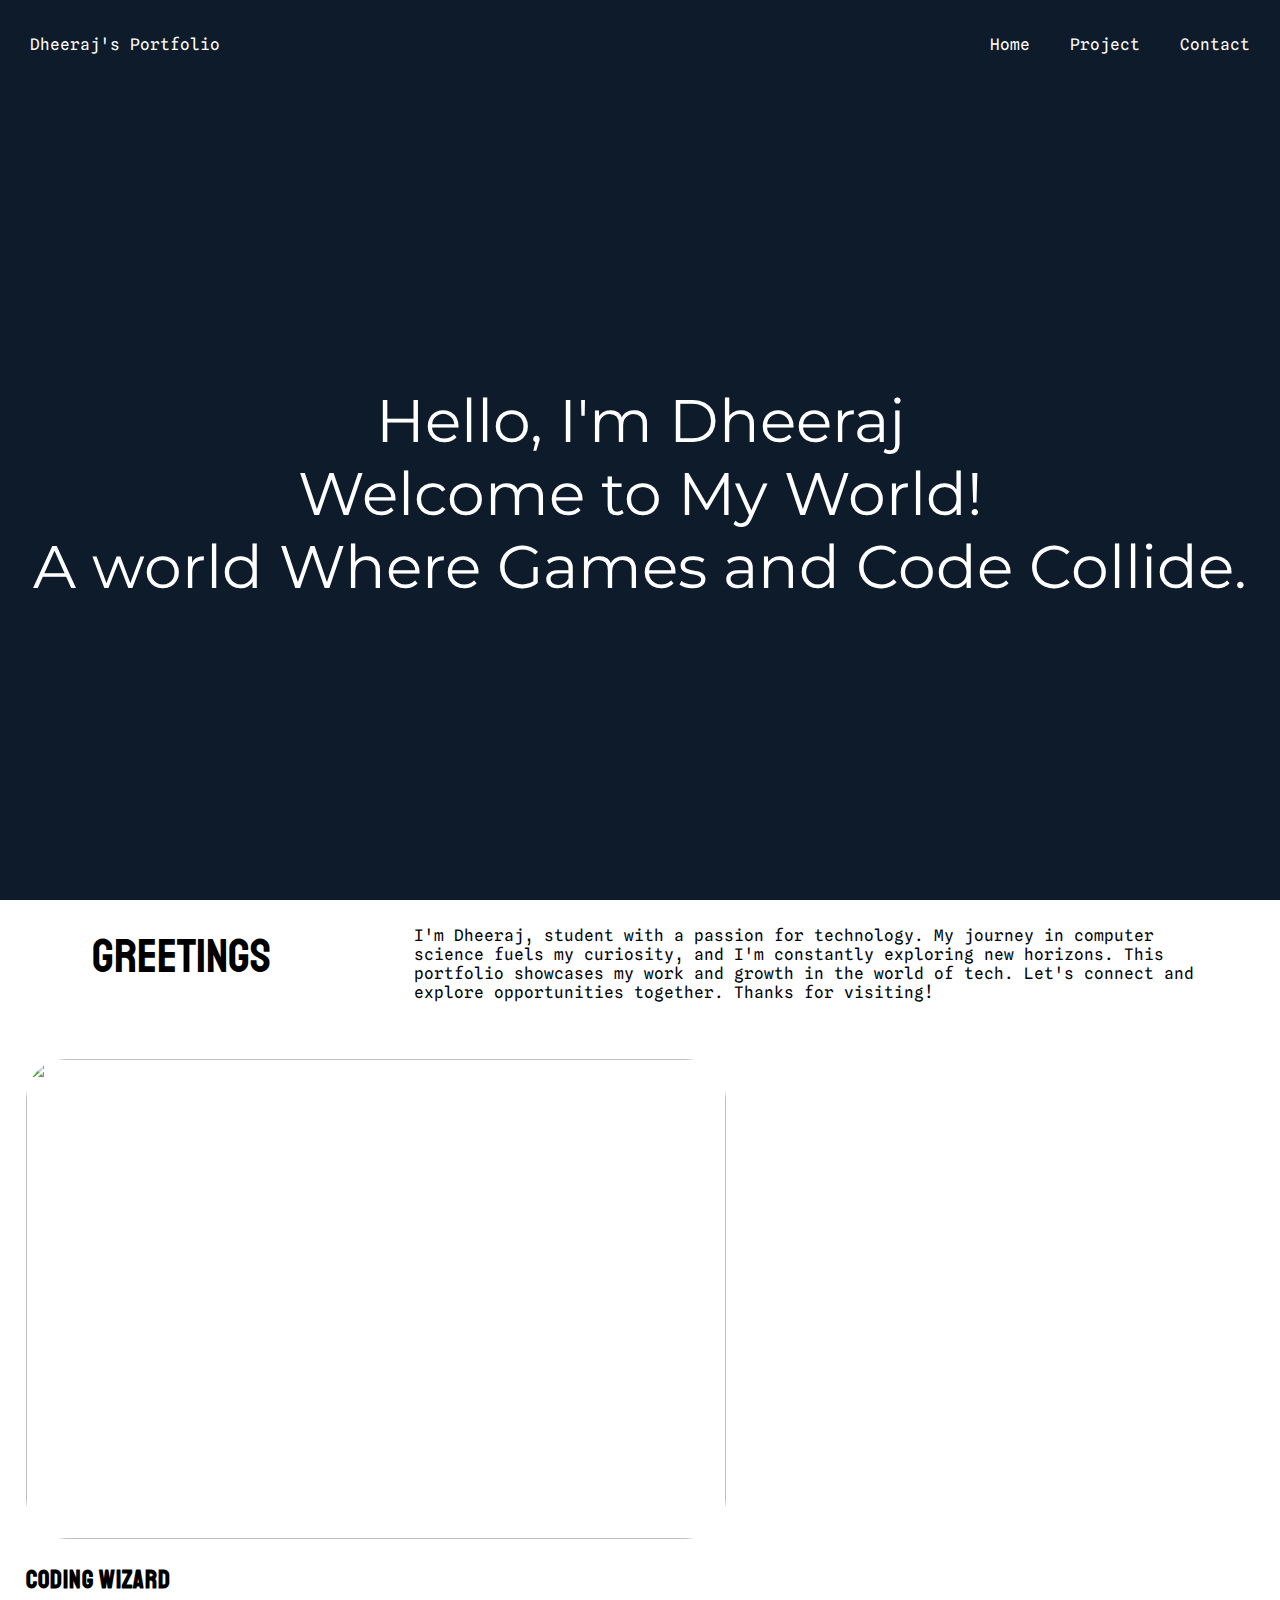
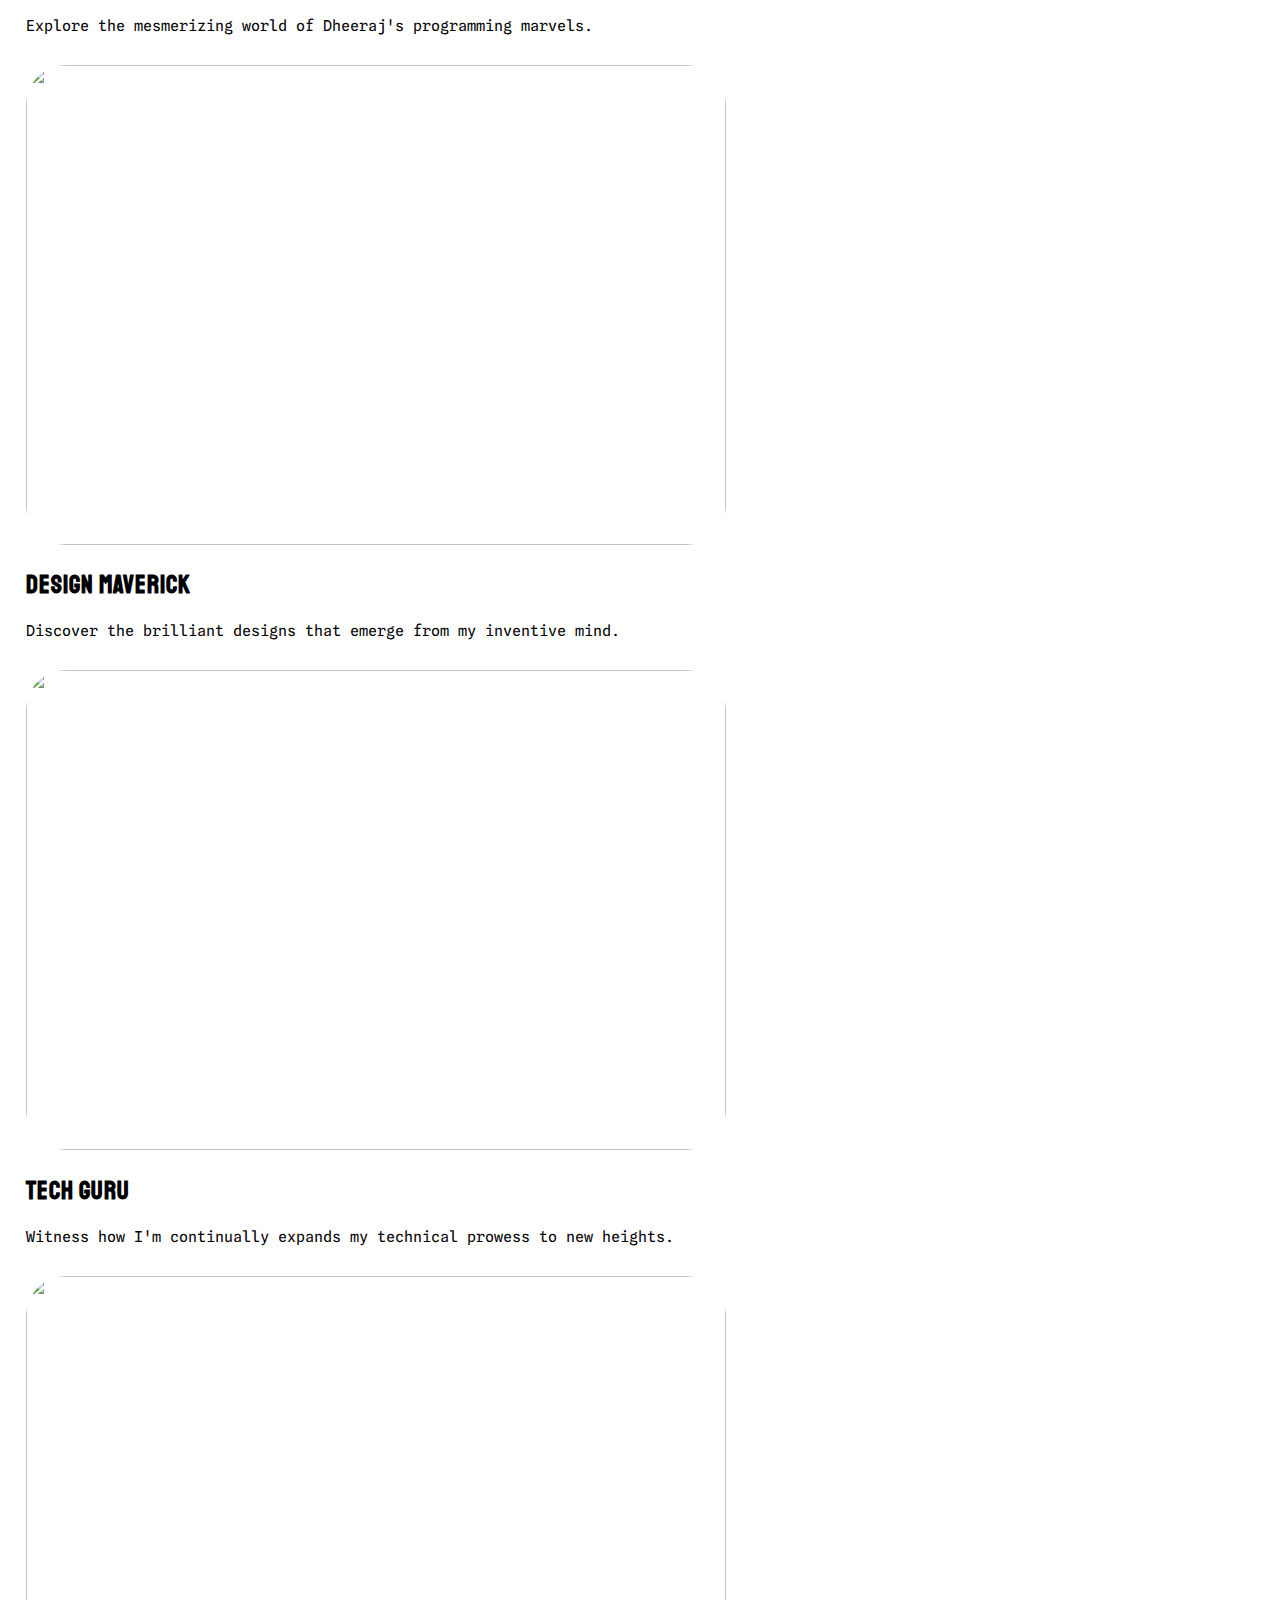
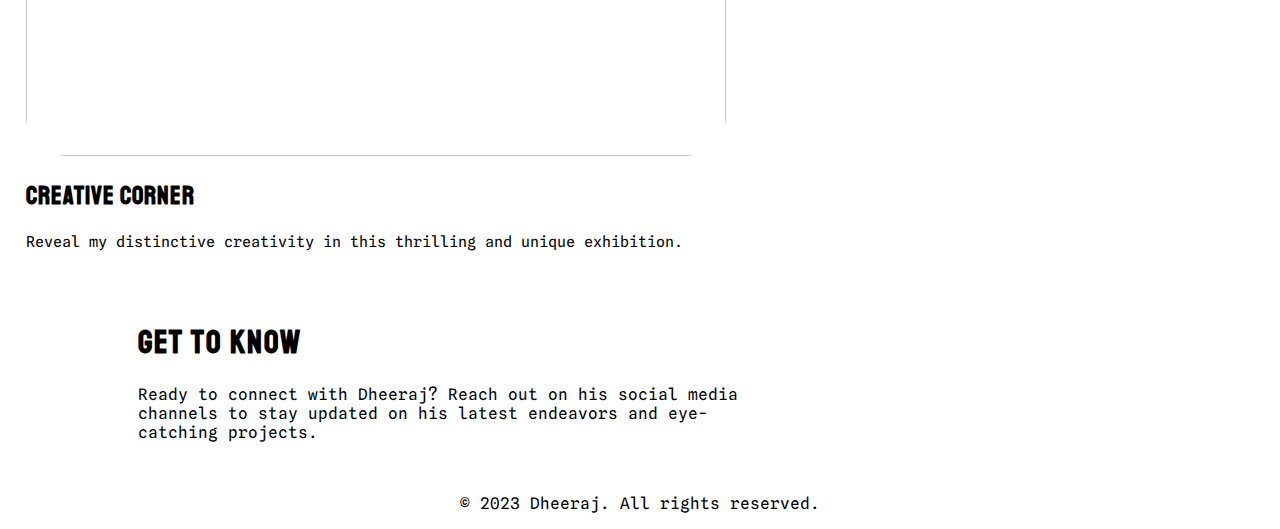
==== main.html @ b3d4dced "Add files via upload" ====
<!DOCTYPE html>
<html lang="en">
  <head>
    <meta charset="UTF-8" />
    <meta name="viewport" content="width=device-width, initial-scale=1.0" />
    <title>Document</title>
    <link rel="stylesheet" href="styles.css" />
    <link href="https://fonts.googleapis.com/css2?family=Montserrat&family=Spline+Sans+Mono&family=Staatliches&display=swap" rel="stylesheet">

    <script
      src="https://kit.fontawesome.com/1679080b41.js"
      crossorigin="anonymous"
    ></script>
  </head>
  <body>
    <div class="maindiv">
      <nav>
        <div class="navbar">
          <div class="nav-item">Dheeraj's Portfolio</div>
          <div class="nav-item right">Home</div>
          <a
            class="nav-item"
            href="https://github.com/Drj0"
            style="text-decoration: none; color: white"
            >Project</a
          >
          <a
            class="nav-item"
            href="#footer1"
            style="text-decoration: none; color: white"
          >
            Contact</a
          >
        </div>
      </nav>

      <div class="main-heading">
        <p>Hello, I'm Dheeraj<br>
            Welcome to My World!<br>
            A world Where Games and Code Collide.
        </p>
      </div>

    </div>

    <div class="secondpage">
      <div class="name1">Greetings</div>
      <div class="second-discription">
        I'm Dheeraj, student with a passion for technology. My journey in
        computer science fuels my curiosity, and I'm constantly exploring new
        horizons. This portfolio showcases my work and growth in the world of
        tech. Let's connect and explore opportunities together. Thanks for
        visiting!
      </div>
    </div>

    <div class="main-discription">
      <div class="dis1">
        <img src="https://source.unsplash.com/OqtafYT5kTw" alt="" />
        <h2>Coding Wizard</h2>
        <p>Explore the mesmerizing world of Dheeraj's programming marvels.</p>
      </div>
      <div class="dis2">
        <img src="https://source.unsplash.com/XJXWbfSo2f0" alt="" />
        <h2>Design Maverick</h2>
        <p>
          Discover the brilliant designs that emerge from my inventive mind.
        </p>
      </div>
      <div class="dis3">
        <img src="https://source.unsplash.com/xrVDYZRGdw4" alt="" />
        <h2>Tech guru</h2>
        <p>
          Witness how I'm continually expands my technical prowess to new
          heights.
        </p>
      </div>
      <div class="dis4">
        <img src="https://source.unsplash.com/f5pTwLHCsAg" alt="" />
        <h2>Creative Corner</h2>
        <p>
          Reveal my distinctive creativity in this thrilling and unique
          exhibition.
        </p>
      </div>
    </div>

    <div class="footer" id="footer1">
      <div class="footer-head">
        <h1>Get to know</h1>
      </div>

      <div class="footer-disc">
        <p>
          Ready to connect with Dheeraj? Reach out on his social media channels
          to stay updated on his latest endeavors and eye-catching projects.
        </p>
      </div>
      <div class="footer-icon">
        <i class="fa-brands fa-instagram"></i>
        <i class="fa-brands fa-twitch"></i>
        <i class="fa-brands fa-twitter"></i>
        <i class="fa-brands fa-facebook"></i>
      </div>
    </div>

    <div class="footer-bootom">
      <p>© 2023 Dheeraj. All rights reserved.</p>
    </div>
  </body>
</html>
---- styles.css ----
html, body{
    scroll-behavior: smooth;
}

body {
    width: 100%;
  margin: 0;
  height: 100%;
}

.main-heading{
    text-align: center;
    font-size: 60px;
    font-family: 'Montserrat', sans-serif;
    position: relative;
    top: 250px;
}

.maindiv {
  position: relative;
  width: 100%;
  height: 100vh;
  background-color: #0d1b2a;
  font-family: "Spline Sans Mono", monospace;
  color: white;
  size: 16px;
  margin: 0;
}

nav {
  padding-top: 15px;
  color: white;
  text-align: center;
}

.navbar {
  display: flex;
  justify-content: space-between;
  padding: 10px;
  background: none; /* Remove background color */
}

.nav-item {
  padding: 10px 20px;
  cursor: pointer;
}

.right {
  margin-left: auto; /* Align Name to the right */
}

/*
-----------------------------------
            SECOND
              PAGE  
----------------------------------- */

.secondpage {
  margin-top: 2%;
  margin-left: 2%;
  height: auto;
  display: flex;
  gap: 10px;
  justify-content: space-around;
  padding-bottom: 2.5%;
}

.name1 {
  font-family: "Staatliches", cursive;
  color: black;
  font-size: 48px;
}

.second-discription {
  font-family: "Spline Sans Mono";
  font-size: 20;
  width: 800px;
}

/* -----------------------------------
            Main
              Discription  
----------------------------------- */
.main-discription {
  display: flex;
  justify-content: space-between;
  flex-wrap: wrap;
  padding: 2%;
  gap: 15px;
}

.main-discription img {
  height: 480px;
  width: 700px;
  max-width: 700px;
  border-radius: 40px;
}

.main-discription h2 {
  font-family: "Staatliches", cursive;
  letter-spacing: 1px;
  font-size: 25px;
}

.main-discription p {
  font-family: "Spline Sans Mono";
  font-size: 15px;
}

/* -----------------------------------
            Footer  
----------------------------------- */

.footer-disc {
  width: 630px;
}

.footer {
  margin-left: 10%;
  padding: 10px;
}

.footer h1 {
  font-family: "Staatliches", cursive;
  letter-spacing: 2px;
}

.footer p {
  font-family: "Spline Sans Mono";
}

.footer-icon {
  margin-top: 1.5%;
  display: flex;
  gap: 20px;
  
}


.footer-bootom{
    margin-top: 2%;
    text-align: center;
    font-size: 16px;
    font-family: "Spline Sans Mono";
}
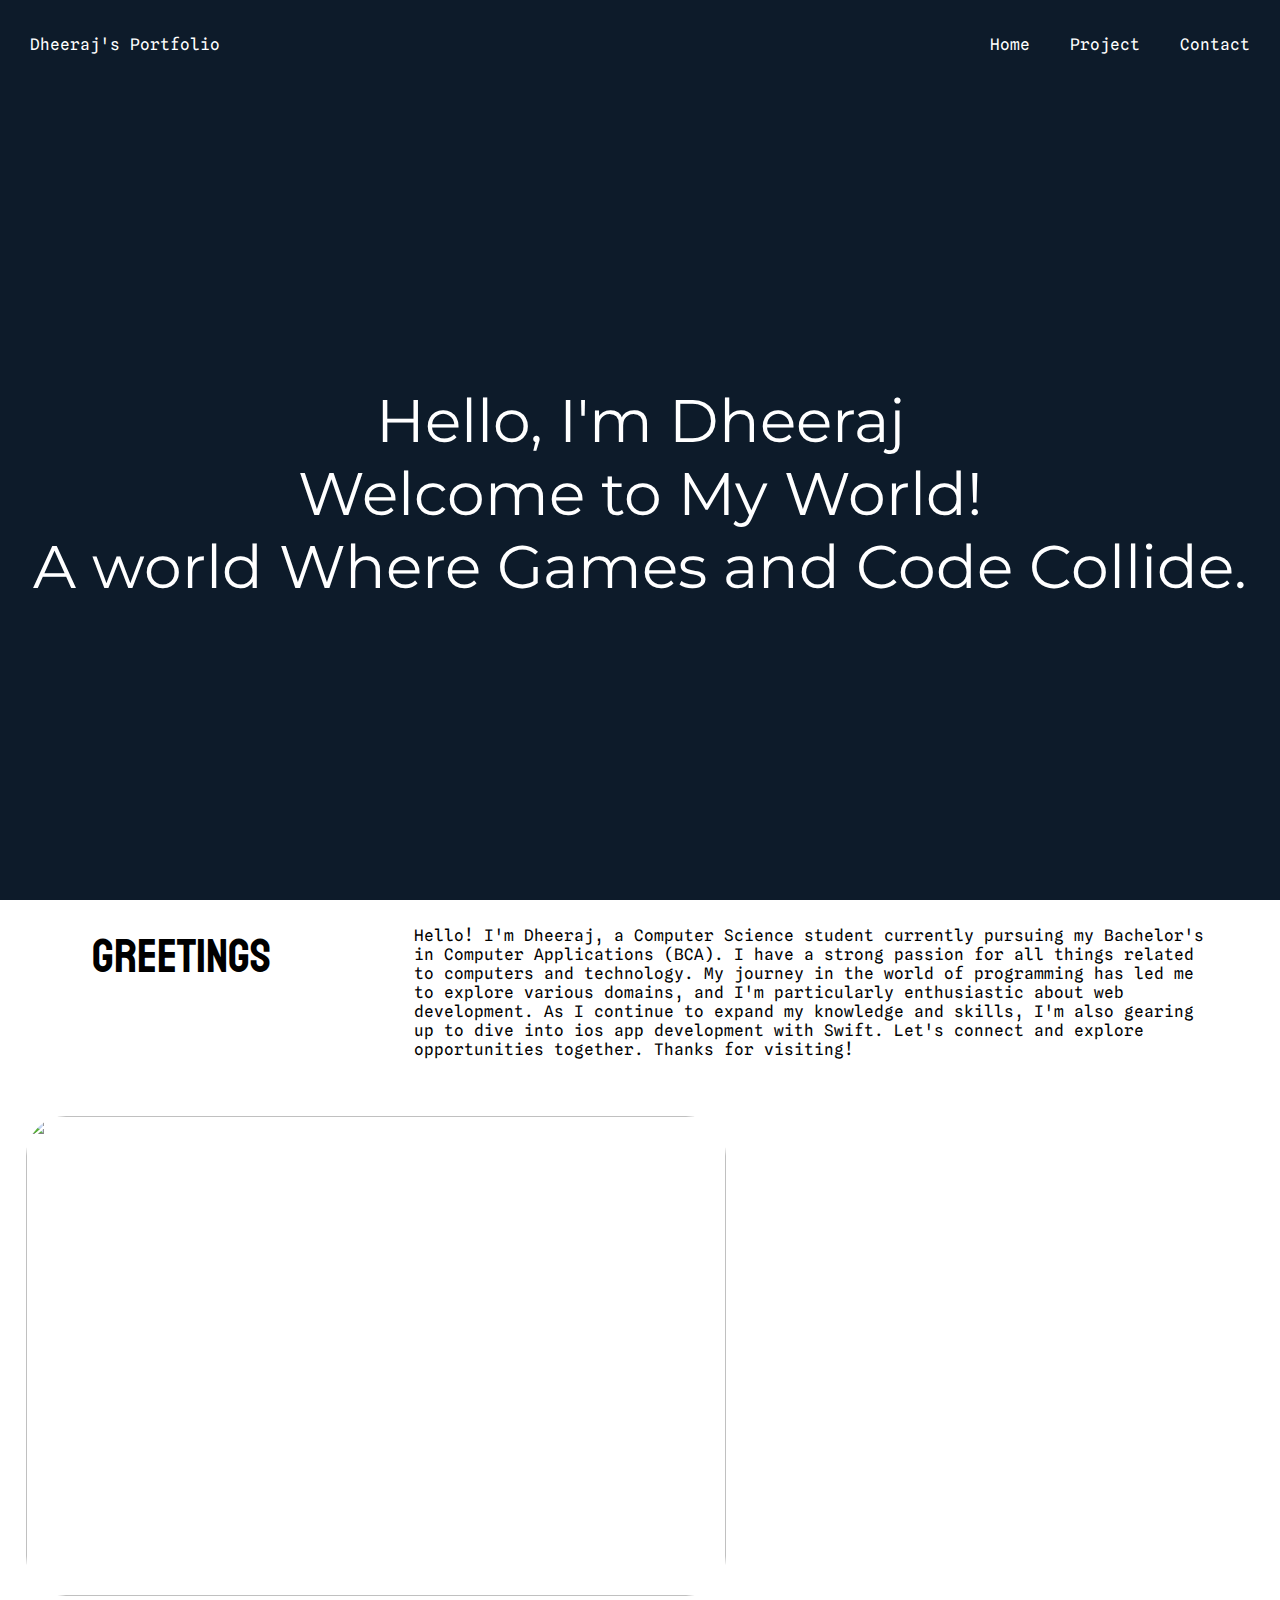
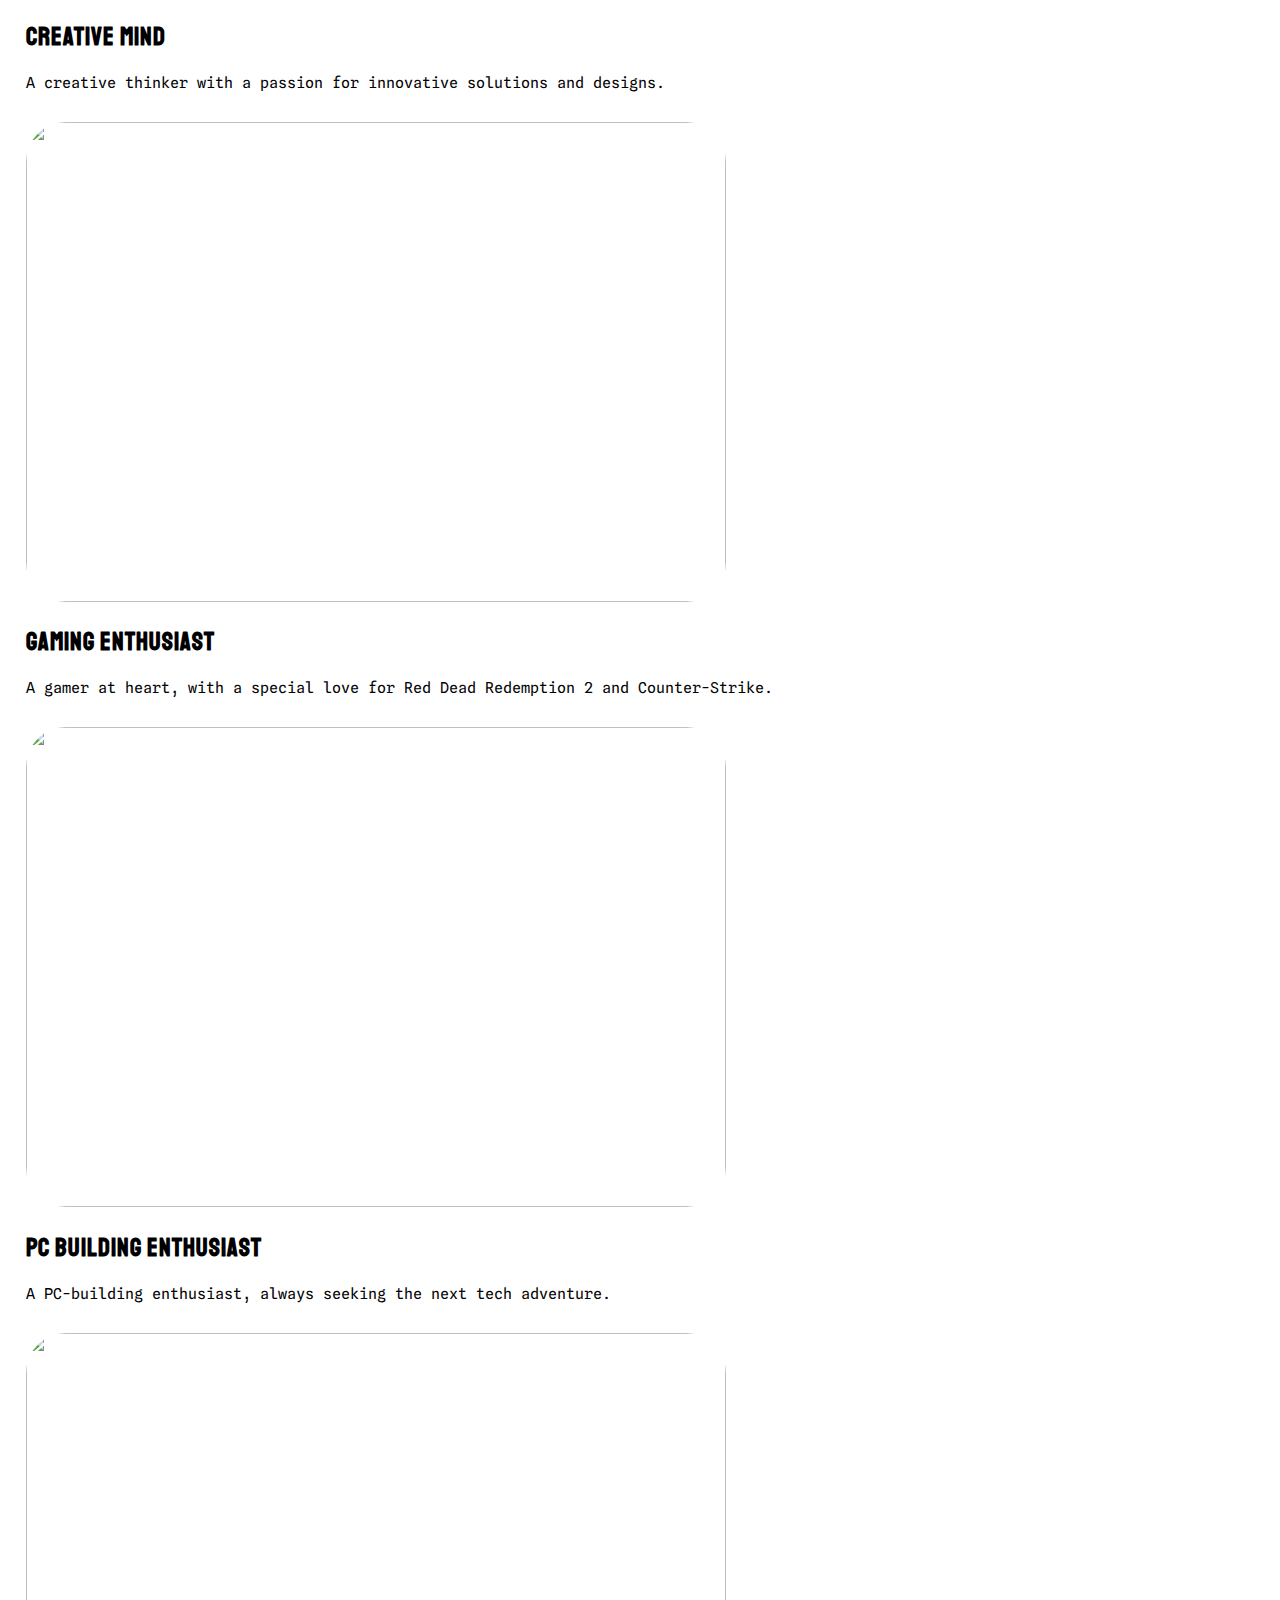
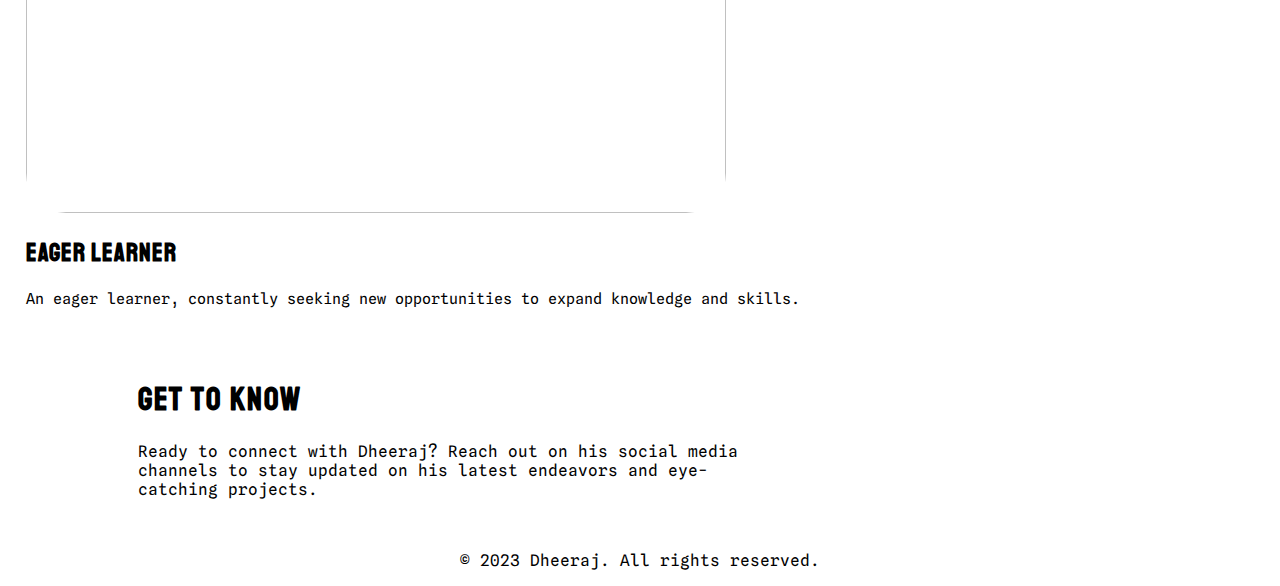
==== commit 5d3a50fa: "Add files via upload" ====
--- a/main.html
+++ b/main.html
@@ -5,7 +5,10 @@
     <meta name="viewport" content="width=device-width, initial-scale=1.0" />
     <title>Document</title>
     <link rel="stylesheet" href="styles.css" />
-    <link href="https://fonts.googleapis.com/css2?family=Montserrat&family=Spline+Sans+Mono&family=Staatliches&display=swap" rel="stylesheet">
+    <link
+      href="https://fonts.googleapis.com/css2?family=Montserrat&family=Spline+Sans+Mono&family=Staatliches&display=swap"
+      rel="stylesheet"
+    />
 
     <script
       src="https://kit.fontawesome.com/1679080b41.js"
@@ -35,52 +38,53 @@
       </nav>
 
       <div class="main-heading">
-        <p>Hello, I'm Dheeraj<br>
-            Welcome to My World!<br>
-            A world Where Games and Code Collide.
+        <p>
+          Hello, I'm Dheeraj<br />
+          Welcome to My World!<br />
+          A world Where Games and Code Collide.
         </p>
       </div>
-
     </div>
 
     <div class="secondpage">
       <div class="name1">Greetings</div>
       <div class="second-discription">
-        I'm Dheeraj, student with a passion for technology. My journey in
-        computer science fuels my curiosity, and I'm constantly exploring new
-        horizons. This portfolio showcases my work and growth in the world of
-        tech. Let's connect and explore opportunities together. Thanks for
-        visiting!
+        Hello! I'm Dheeraj, a Computer Science student currently pursuing my
+        Bachelor's in Computer Applications (BCA). I have a strong passion for
+        all things related to computers and technology. My journey in the world
+        of programming has led me to explore various domains, and I'm
+        particularly enthusiastic about web development. As I continue to expand
+        my knowledge and skills, I'm also gearing up to dive into ios app
+        development with Swift. Let's connect and explore opportunities
+        together. Thanks for visiting!
       </div>
     </div>
 
     <div class="main-discription">
       <div class="dis1">
         <img src="https://source.unsplash.com/OqtafYT5kTw" alt="" />
-        <h2>Coding Wizard</h2>
-        <p>Explore the mesmerizing world of Dheeraj's programming marvels.</p>
+        <h2>Creative Mind</h2>
+        <p>A creative thinker with a passion for innovative solutions and designs.</p>
       </div>
       <div class="dis2">
-        <img src="https://source.unsplash.com/XJXWbfSo2f0" alt="" />
-        <h2>Design Maverick</h2>
+        <img src="https://source.unsplash.com/nmTm7knUnqs" alt="" />
+        <h2>Gaming Enthusiast</h2>
         <p>
-          Discover the brilliant designs that emerge from my inventive mind.
+          A gamer at heart, with a special love for Red Dead Redemption 2 and Counter-Strike.
         </p>
       </div>
       <div class="dis3">
-        <img src="https://source.unsplash.com/xrVDYZRGdw4" alt="" />
-        <h2>Tech guru</h2>
+        <img src="https://cdn.mos.cms.futurecdn.net/VhPfeC4sCQPdq3kBg52P2R.jpg" alt="" />
+        <h2>PC Building Enthusiast</h2>
         <p>
-          Witness how I'm continually expands my technical prowess to new
-          heights.
+          A PC-building enthusiast, always seeking the next tech adventure.
         </p>
       </div>
       <div class="dis4">
         <img src="https://source.unsplash.com/f5pTwLHCsAg" alt="" />
-        <h2>Creative Corner</h2>
+        <h2>Eager Learner</h2>
         <p>
-          Reveal my distinctive creativity in this thrilling and unique
-          exhibition.
+          An eager learner, constantly seeking new opportunities to expand knowledge and skills.
         </p>
       </div>
     </div>
@@ -97,10 +101,10 @@
         </p>
       </div>
       <div class="footer-icon">
-        <i class="fa-brands fa-instagram"></i>
-        <i class="fa-brands fa-twitch"></i>
-        <i class="fa-brands fa-twitter"></i>
-        <i class="fa-brands fa-facebook"></i>
+        <a href="https://www.instagram.com/dheerajxk/"><i class="fa-brands fa-instagram"></i></a>
+        <a href="https://www.twitch.tv/megamind01"><i class="fa-brands fa-twitch"></i></a>
+        <a href="https://www.twitter.com/frdheeraj"><i class="fa-brands fa-twitter"></i></a>
+        <a href="https://www.facebook.com"><i class="fa-brands fa-facebook"></i></a>
       </div>
     </div>
 
--- a/styles.css
+++ b/styles.css
@@ -7,6 +7,10 @@
   margin: 0;
   height: 100%;
 }
+
+a {
+  text-decoration: none;
+  color: black;}
 
 .main-heading{
     text-align: center;
